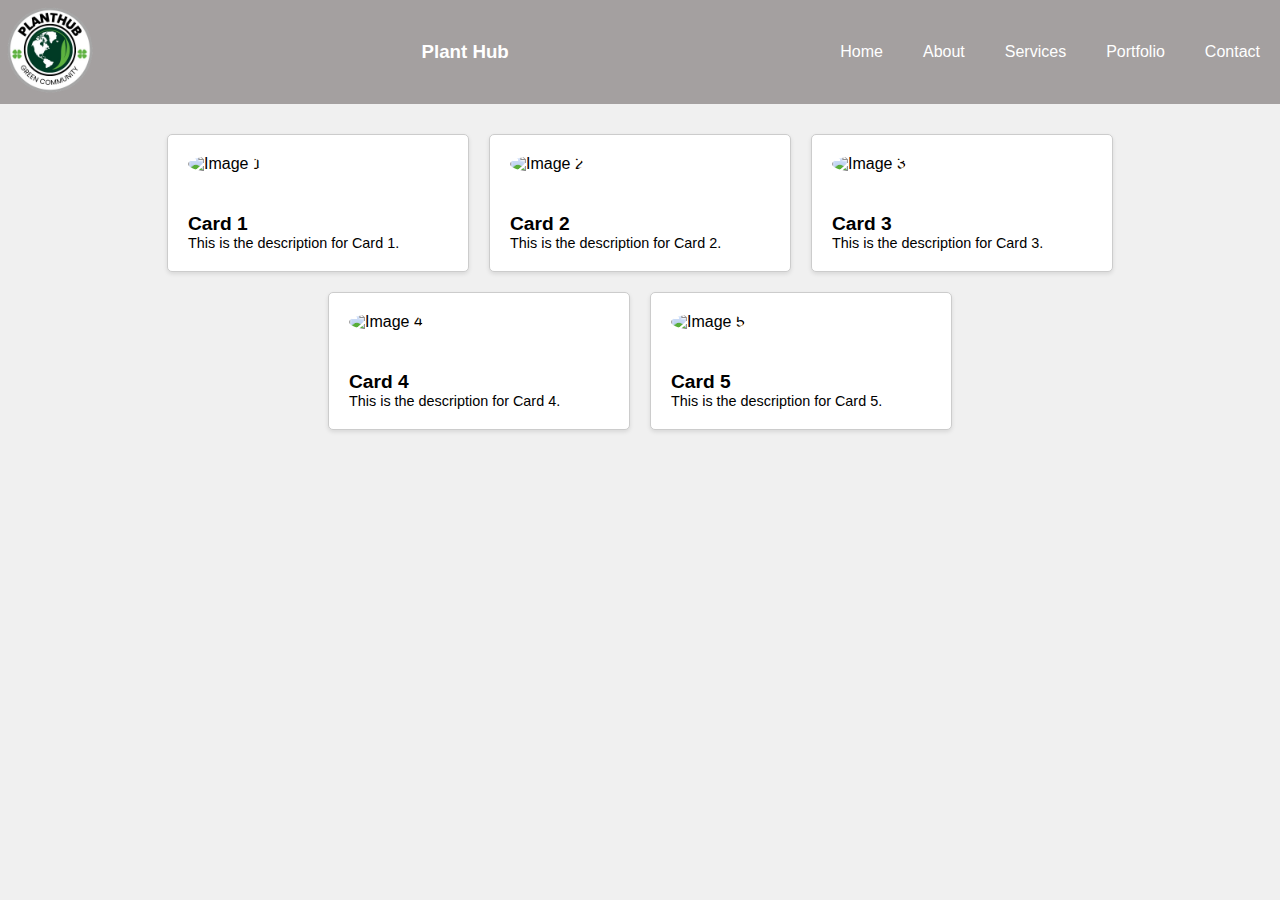
==== index.html @ e4cd7d4f "created index and css pages" ====
<!DOCTYPE html>
<html lang="en">
<head>
    <meta charset="UTF-8">
    <meta name="viewport" content="width=device-width, initial-scale=1.0">
    <title>Card Page</title>
    <link rel="stylesheet" type="text/css" href="css/test.css">
    <style>
  
    </style>
</head>
<body>
    <header>
        <!-- Logo on the left -->
        <div class="logo">
            <img src="assets/logo2.png" alt="Logo">
        </div>
        <!-- Title in the middle -->
        <div class="title">
            <h3>Plant Hub</h3>
        </div>
        <!-- Menu items on the right -->
        <nav class="menu">
            <a href="#">Home</a>
            <a href="#">About</a>
            <a href="#">Services</a>
            <a href="#">Portfolio</a>
            <a href="#">Contact</a>
        </nav>
    </header>
    <div class="container">
        <div class="card">
            <img src="image1.jpg" alt="Image 1">
            <div class="card-content">
                <h2>Card 1</h2>
                <p>This is the description for Card 1.</p>
            </div>
        </div>
        <div class="card">
            <img src="image2.jpg" alt="Image 2">
            <div class="card-content">
                <h2>Card 2</h2>
                <p>This is the description for Card 2.</p>
            </div>
        </div>
        <div class="card">
            <img src="image3.jpg" alt="Image 3">
            <div class="card-content">
                <h2>Card 3</h2>
                <p>This is the description for Card 3.</p>
            </div>
        </div>
        <div class="card">
            <img src="image4.jpg" alt="Image 4">
            <div class="card-content">
                <h2>Card 4</h2>
                <p>This is the description for Card 4.</p>
            </div>
        </div>
        <div class="card">
            <img src="image5.jpg" alt="Image 5">
            <div class="card-content">
                <h2>Card 5</h2>
                <p>This is the description for Card 5.</p>
            </div>
        </div>
    </div>
</body>
</html>
---- css/test.css ----
/* Your CSS styles here */
body {
    font-family: Arial, sans-serif;
    background-color: #f0f0f0;
    margin: 0;
    padding: 0;
}

header {
    background-color: #a4a0a0;
    color: #fff;
    display: flex;
    justify-content: space-between;
    align-items: center;
}

/* Logo styles */
.logo img {
    width: 100px; /* Adjust the size as needed */
    height: 100px; /* Adjust the size as needed */
    margin-right: 10px;
}

/* Title styles */
.title h1 {
    font-size: 1.5rem;
    margin: 0;
}

/* Navigation menu styles */
.menu {
    display: flex;
}

.menu a {
    text-decoration: none;
    color: #fff;
    padding: 10px 20px;
}

.container {
    display: flex;
    flex-wrap: wrap;
    justify-content: center;
    padding: 20px;
}

.card {
    background-color: #fff;
    border: 1px solid #ccc;
    border-radius: 5px;
    margin: 10px;
    width: 300px;
    box-shadow: 0 2px 4px rgba(0, 0, 0, 0.1);
}

.card img {
    width: 100px;
    height: 100px;
    border-radius: 50%;
    margin: 20px;
}

.card .card-content {
    padding: 20px;
}

.card h2 {
    font-size: 1.2rem;
    margin: 0;
}

.card p {
    font-size: 0.9rem;
    margin: 0;
}
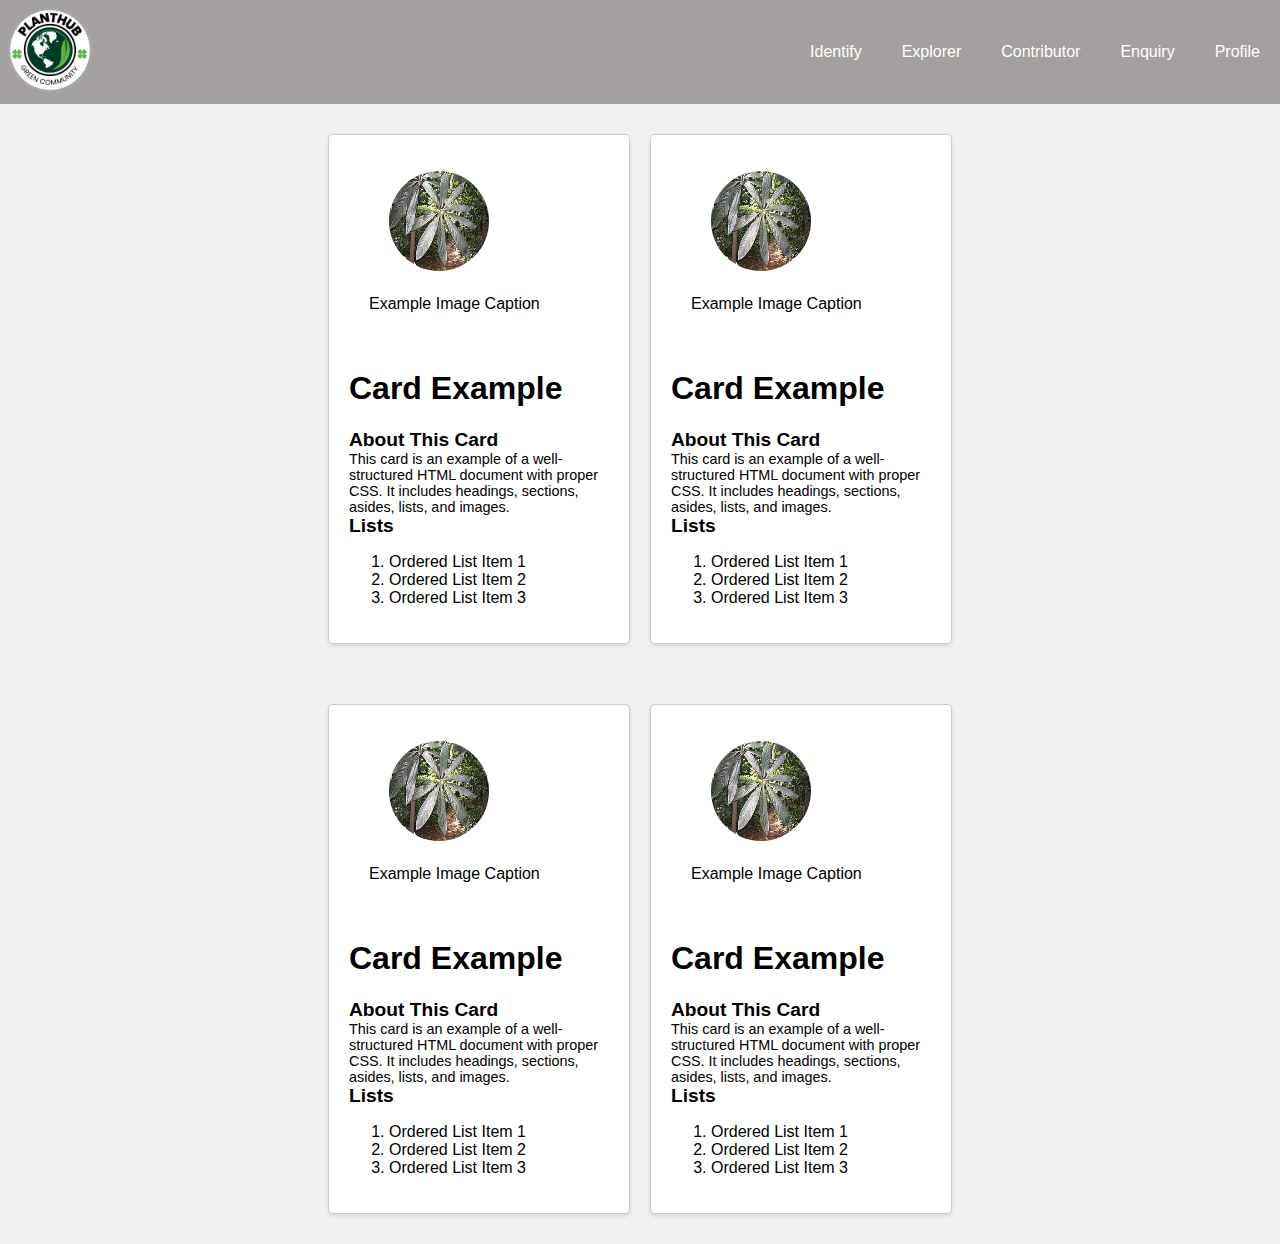
==== commit 10cc2073: "contribute page completed" ====
--- a/index.html
+++ b/index.html
@@ -1,14 +1,17 @@
 <!DOCTYPE html>
 <html lang="en">
+
 <head>
     <meta charset="UTF-8">
     <meta name="viewport" content="width=device-width, initial-scale=1.0">
     <title>Card Page</title>
+    <!-- <link rel="stylesheet" type="text/css" href="css/test.css"> -->
     <link rel="stylesheet" type="text/css" href="css/test.css">
     <style>
-  
+
     </style>
 </head>
+
 <body>
     <header>
         <!-- Logo on the left -->
@@ -16,54 +19,118 @@
             <img src="assets/logo2.png" alt="Logo">
         </div>
         <!-- Title in the middle -->
-        <div class="title">
-            <h3>Plant Hub</h3>
-        </div>
+
         <!-- Menu items on the right -->
         <nav class="menu">
-            <a href="#">Home</a>
-            <a href="#">About</a>
-            <a href="#">Services</a>
-            <a href="#">Portfolio</a>
-            <a href="#">Contact</a>
+            <a href="#">Identify</a>
+            <a href="#">Explorer</a>
+            <a href="#">Contributor</a>
+            <a href="#">Enquiry</a>
+            <a href="#">Profile</a>
         </nav>
     </header>
     <div class="container">
+
         <div class="card">
-            <img src="image1.jpg" alt="Image 1">
+            <div class="card-image">
+                <figure>
+                    <img src="assets/plants//Actinodaphne/pic1.JPG" alt="Example Image">
+                    <figcaption>Example Image Caption</figcaption>
+                </figure>
+            </div>
             <div class="card-content">
-                <h2>Card 1</h2>
-                <p>This is the description for Card 1.</p>
+                <h1>Card Example</h1>
+                <section>
+                    <h2>About This Card</h2>
+                    <p>This card is an example of a well-structured HTML document with proper CSS. It includes headings,
+                        sections, asides, lists, and images.</p>
+                </section>
+
+                <h2>Lists</h2>
+                <ol>
+                    <li>Ordered List Item 1</li>
+                    <li>Ordered List Item 2</li>
+                    <li>Ordered List Item 3</li>
+                </ol>
+
             </div>
         </div>
         <div class="card">
-            <img src="image2.jpg" alt="Image 2">
+            <div class="card-image">
+                <figure>
+                    <img src="assets/plants//Actinodaphne/pic1.JPG" alt="Example Image">
+                    <figcaption>Example Image Caption</figcaption>
+                </figure>
+            </div>
             <div class="card-content">
-                <h2>Card 2</h2>
-                <p>This is the description for Card 2.</p>
+                <h1>Card Example</h1>
+                <section>
+                    <h2>About This Card</h2>
+                    <p>This card is an example of a well-structured HTML document with proper CSS. It includes headings,
+                        sections, asides, lists, and images.</p>
+                </section>
+
+                <h2>Lists</h2>
+                <ol>
+                    <li>Ordered List Item 1</li>
+                    <li>Ordered List Item 2</li>
+                    <li>Ordered List Item 3</li>
+                </ol>
+
+            </div>
+        </div>
+    </div>
+    <div class="container">
+
+        <div class="card">
+            <div class="card-image">
+                <figure>
+                    <img src="assets/plants//Actinodaphne/pic1.JPG" alt="Example Image">
+                    <figcaption>Example Image Caption</figcaption>
+                </figure>
+            </div>
+            <div class="card-content">
+                <h1>Card Example</h1>
+                <section>
+                    <h2>About This Card</h2>
+                    <p>This card is an example of a well-structured HTML document with proper CSS. It includes headings,
+                        sections, asides, lists, and images.</p>
+                </section>
+
+                <h2>Lists</h2>
+                <ol>
+                    <li>Ordered List Item 1</li>
+                    <li>Ordered List Item 2</li>
+                    <li>Ordered List Item 3</li>
+                </ol>
+
             </div>
         </div>
         <div class="card">
-            <img src="image3.jpg" alt="Image 3">
+            <div class="card-image">
+                <figure>
+                    <img src="assets/plants//Actinodaphne/pic1.JPG" alt="Example Image">
+                    <figcaption>Example Image Caption</figcaption>
+                </figure>
+            </div>
             <div class="card-content">
-                <h2>Card 3</h2>
-                <p>This is the description for Card 3.</p>
-            </div>
-        </div>
-        <div class="card">
-            <img src="image4.jpg" alt="Image 4">
-            <div class="card-content">
-                <h2>Card 4</h2>
-                <p>This is the description for Card 4.</p>
-            </div>
-        </div>
-        <div class="card">
-            <img src="image5.jpg" alt="Image 5">
-            <div class="card-content">
-                <h2>Card 5</h2>
-                <p>This is the description for Card 5.</p>
+                <h1>Card Example</h1>
+                <section>
+                    <h2>About This Card</h2>
+                    <p>This card is an example of a well-structured HTML document with proper CSS. It includes headings,
+                        sections, asides, lists, and images.</p>
+                </section>
+
+                <h2>Lists</h2>
+                <ol>
+                    <li>Ordered List Item 1</li>
+                    <li>Ordered List Item 2</li>
+                    <li>Ordered List Item 3</li>
+                </ol>
+
             </div>
         </div>
     </div>
 </body>
-</html>
+
+</html>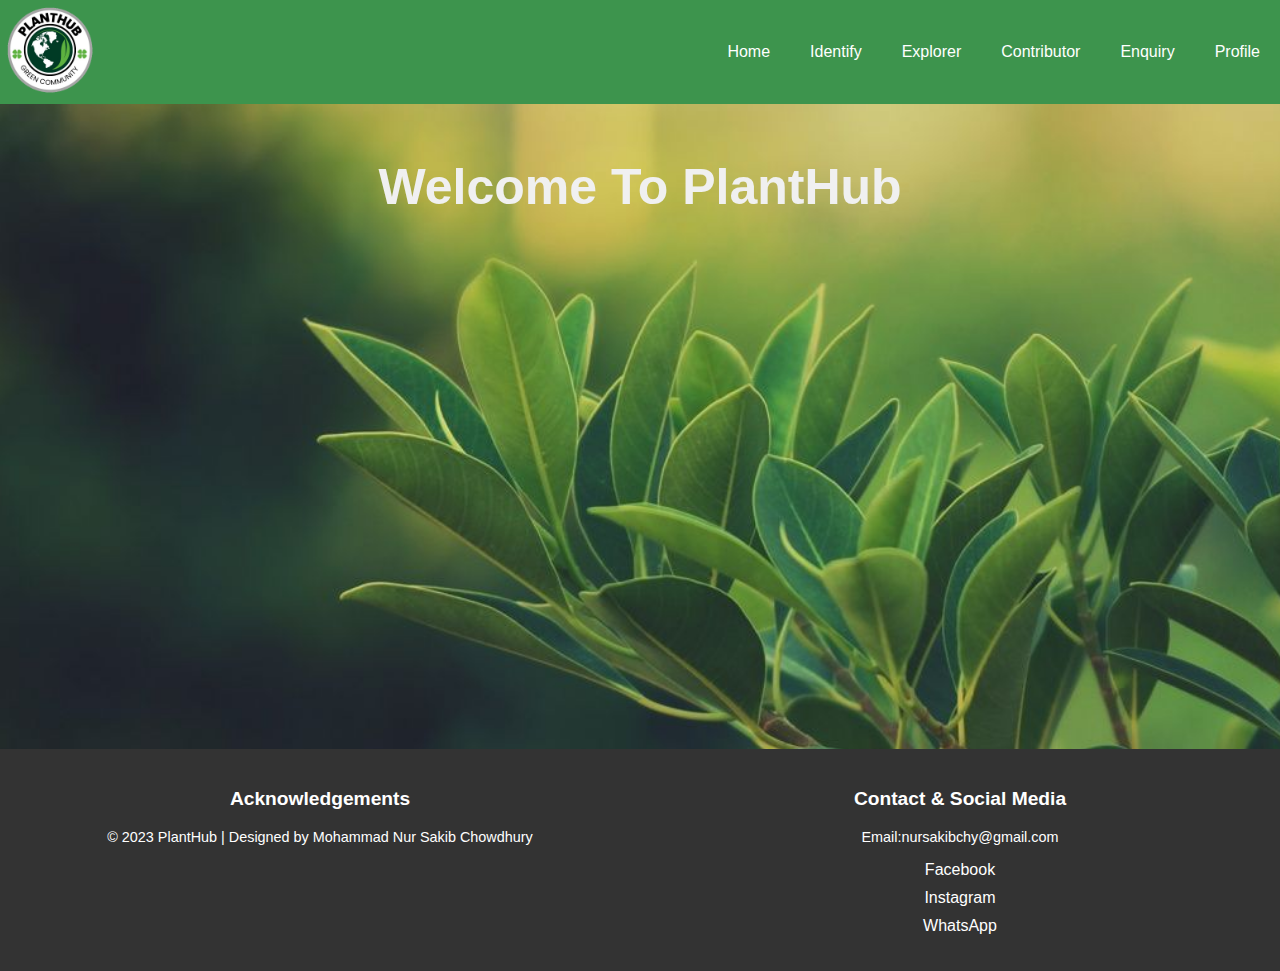
==== commit 62e7fc96: "all completed" ====
--- a/index.html
+++ b/index.html
@@ -6,7 +6,7 @@
     <meta name="viewport" content="width=device-width, initial-scale=1.0">
     <title>Card Page</title>
     <!-- <link rel="stylesheet" type="text/css" href="css/test.css"> -->
-    <link rel="stylesheet" type="text/css" href="css/test.css">
+    <link rel="stylesheet" type="text/css" href="css/index.css">
     <style>
 
     </style>
@@ -22,115 +22,40 @@
 
         <!-- Menu items on the right -->
         <nav class="menu">
-            <a href="#">Identify</a>
-            <a href="#">Explorer</a>
-            <a href="#">Contributor</a>
-            <a href="#">Enquiry</a>
-            <a href="#">Profile</a>
+            <a href="index.html">Home</a>
+            <a href="identify.html">Identify</a>
+            <a href="explorer.html">Explorer</a>
+            <a href="contributor.html">Contributor</a>
+            <a href="enquiry.html">Enquiry</a>
+            <a href="Profile.html">Profile</a>
         </nav>
     </header>
     <div class="container">
 
-        <div class="card">
-            <div class="card-image">
-                <figure>
-                    <img src="assets/plants//Actinodaphne/pic1.JPG" alt="Example Image">
-                    <figcaption>Example Image Caption</figcaption>
-                </figure>
-            </div>
-            <div class="card-content">
-                <h1>Card Example</h1>
-                <section>
-                    <h2>About This Card</h2>
-                    <p>This card is an example of a well-structured HTML document with proper CSS. It includes headings,
-                        sections, asides, lists, and images.</p>
-                </section>
+        <h1 class="welcomeText"> Welcome To PlantHub</h1>
 
-                <h2>Lists</h2>
-                <ol>
-                    <li>Ordered List Item 1</li>
-                    <li>Ordered List Item 2</li>
-                    <li>Ordered List Item 3</li>
-                </ol>
 
-            </div>
+
+
+    </div>
+
+</body>
+<footer>
+    <div class="footer-container">
+        <div class="acknowledgement">
+            <h3>Acknowledgements</h3>
+            <p>&copy; 2023 PlantHub | Designed by Mohammad Nur Sakib Chowdhury</p>
         </div>
-        <div class="card">
-            <div class="card-image">
-                <figure>
-                    <img src="assets/plants//Actinodaphne/pic1.JPG" alt="Example Image">
-                    <figcaption>Example Image Caption</figcaption>
-                </figure>
-            </div>
-            <div class="card-content">
-                <h1>Card Example</h1>
-                <section>
-                    <h2>About This Card</h2>
-                    <p>This card is an example of a well-structured HTML document with proper CSS. It includes headings,
-                        sections, asides, lists, and images.</p>
-                </section>
+        <div class="contact-social-media">
+            <h3>Contact & Social Media</h3>
+            <p>Email:nursakibchy@gmail.com</p>
+            <ul>
+                <li><a href="https://www.facebook.com/" target="Nur Sakib"><i class="fa fa-facebook"></i> Facebook</a></li>
+                <li><a href="https://www.instagram.com/" target="sa_kib_nur"><i class="fa fa-instagram"></i> Instagram</a></li>
+                <li><a href="https://wa.me/+8801867850739" target="+8801867850739"><i class="fab fa-whatsapp"></i> WhatsApp</a></li>
 
-                <h2>Lists</h2>
-                <ol>
-                    <li>Ordered List Item 1</li>
-                    <li>Ordered List Item 2</li>
-                    <li>Ordered List Item 3</li>
-                </ol>
-
-            </div>
+            </ul>
         </div>
     </div>
-    <div class="container">
-
-        <div class="card">
-            <div class="card-image">
-                <figure>
-                    <img src="assets/plants//Actinodaphne/pic1.JPG" alt="Example Image">
-                    <figcaption>Example Image Caption</figcaption>
-                </figure>
-            </div>
-            <div class="card-content">
-                <h1>Card Example</h1>
-                <section>
-                    <h2>About This Card</h2>
-                    <p>This card is an example of a well-structured HTML document with proper CSS. It includes headings,
-                        sections, asides, lists, and images.</p>
-                </section>
-
-                <h2>Lists</h2>
-                <ol>
-                    <li>Ordered List Item 1</li>
-                    <li>Ordered List Item 2</li>
-                    <li>Ordered List Item 3</li>
-                </ol>
-
-            </div>
-        </div>
-        <div class="card">
-            <div class="card-image">
-                <figure>
-                    <img src="assets/plants//Actinodaphne/pic1.JPG" alt="Example Image">
-                    <figcaption>Example Image Caption</figcaption>
-                </figure>
-            </div>
-            <div class="card-content">
-                <h1>Card Example</h1>
-                <section>
-                    <h2>About This Card</h2>
-                    <p>This card is an example of a well-structured HTML document with proper CSS. It includes headings,
-                        sections, asides, lists, and images.</p>
-                </section>
-
-                <h2>Lists</h2>
-                <ol>
-                    <li>Ordered List Item 1</li>
-                    <li>Ordered List Item 2</li>
-                    <li>Ordered List Item 3</li>
-                </ol>
-
-            </div>
-        </div>
-    </div>
-</body>
-
+</footer>
 </html>--- a/css/index.css
+++ b/css/index.css
@@ -0,0 +1,157 @@
+/* Your CSS styles here */
+body {
+    font-family: Arial, sans-serif;
+    background-color: #f0f0f0;
+    margin: 0;
+    padding: 0;
+    background-image: url('../assets/wp1.jpg');
+    background-size: cover; /* Adjust to your needs, e.g., 'contain' or '100% 100%' */
+    background-repeat: no-repeat;
+    background-position: center center;
+}
+
+header {
+    background-color: #3d944d;
+    color: #fff;
+    display: flex;
+    justify-content: space-between;
+    align-items: center;
+}
+
+/* Logo styles */
+.logo img {
+    width: 100px; /* Adjust the size as needed */
+    height: 100px; /* Adjust the size as needed */
+    margin-right: 10px;
+}
+
+/* Title styles */
+.title h1 {
+    font-size: 1.5rem;
+    margin: 0;
+}
+
+/* Navigation menu styles */
+.menu {
+    display: flex;
+    align-items: center;
+}
+
+.menu a {
+    text-decoration: none;
+    color: #fff;
+    padding: 10px 20px;
+}
+
+.container {
+    display: flex;
+    flex-wrap: wrap;
+    justify-content: center;
+    padding: 20px;
+    background-image: url("assets/wp1.jpeg");
+    background-size: cover; /* Adjust to your needs, e.g., 'contain' or '100% 100%' */
+    background-repeat: no-repeat;
+    background-position: center center;
+}
+
+.card {
+    display: flex;
+    border: 2px solid #333;
+    padding: 20px;
+    margin: 20px;
+    width: 30%;
+    box-shadow: 10px 10px 15px rgba(5, 0, 0, 0.1); 
+}
+
+.card-image {
+    flex: 1;
+    margin-right: 20px;
+}
+
+.card-image img {
+    max-width: 100%;
+    height: auto;
+}
+
+.card-content {
+    flex: 2;
+}
+
+h1 {
+    font-size: 24px;
+}
+
+h2 {
+    font-size: 18px;
+}
+
+figure {
+    margin: 10px 0;
+}
+
+figcaption {
+    text-align: center;
+    font-style: italic;
+}
+
+ol {
+    list-style-type: decimal;
+    margin-left: 20px;
+}
+
+dl {
+    margin: 10px 0;
+}
+
+dt {
+    font-weight: bold;
+}
+
+
+footer {
+    background-color: #333;
+    color: #fff;
+    padding: 20px 0;
+    margin-top: 30rem;
+}
+
+.footer-container {
+    display: flex;
+    justify-content: space-between;
+    flex-wrap: wrap;
+}
+
+.acknowledgement, .contact-social-media {
+    flex: 1;
+    text-align: center;
+    margin: 0 10px;
+}
+
+.acknowledgement h3, .contact-social-media h3 {
+    font-size: 1.2rem;
+}
+
+.acknowledgement p, .contact-social-media p {
+    margin: 0;
+    font-size: 0.9rem;
+}
+
+.contact-social-media ul {
+    list-style: none;
+    padding: 0;
+}
+
+.contact-social-media li {
+    margin: 10px 0;
+}
+
+.contact-social-media a {
+    color: #fff;
+    text-decoration: none;
+}
+
+.welcomeText{
+    color: #f0f0f0;
+    font-size: 50px;
+    box-shadow: #333;
+}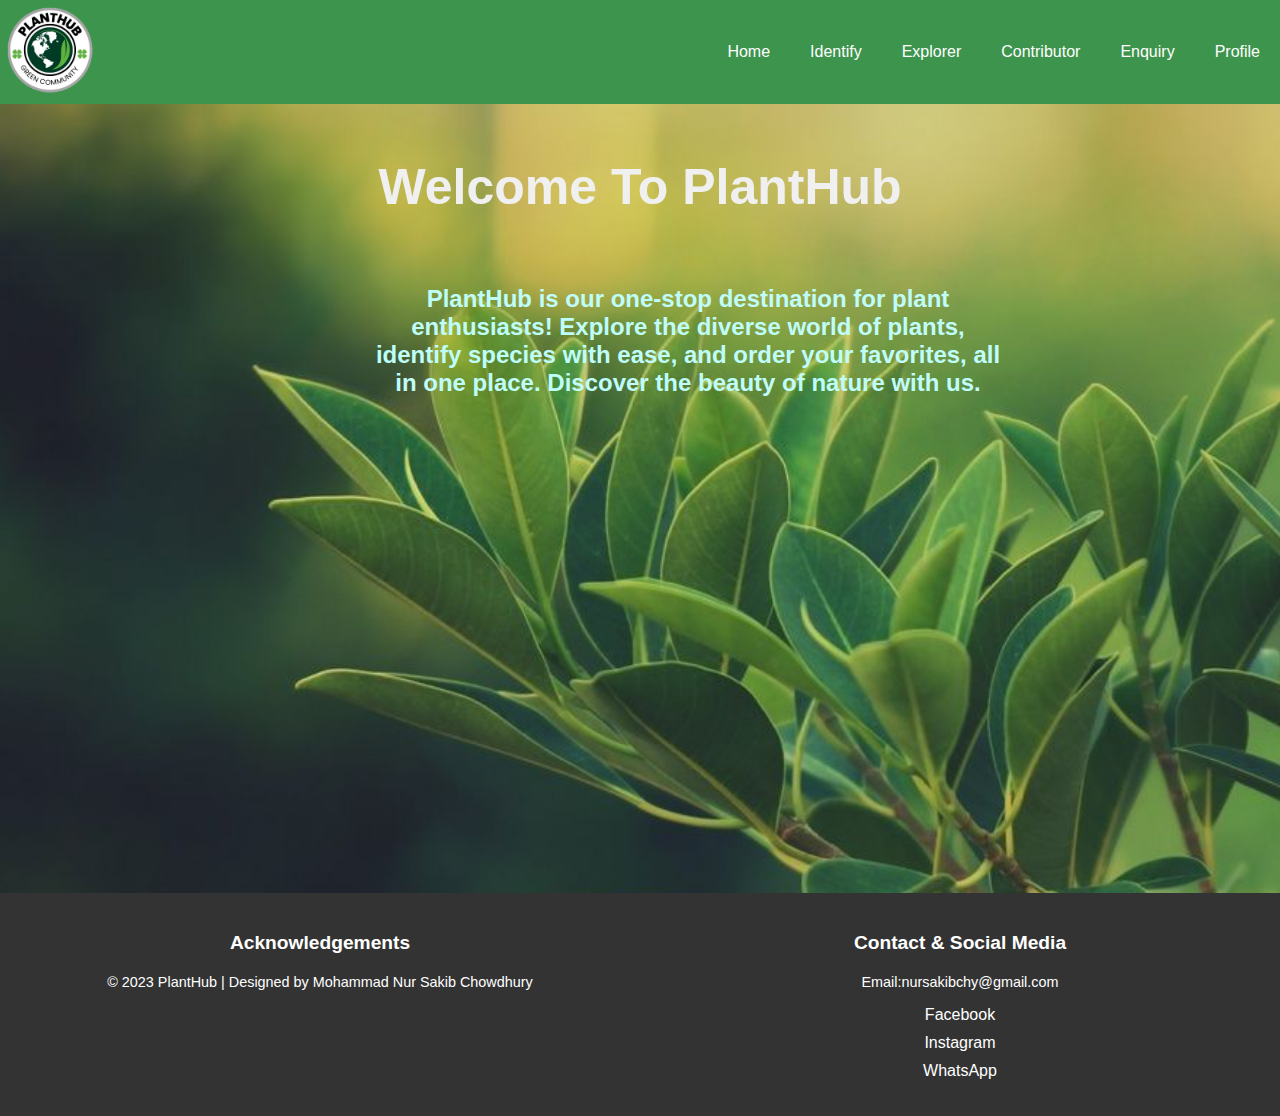
==== commit 7289ffcf: "fixes" ====
--- a/index.html
+++ b/index.html
@@ -33,10 +33,10 @@
     <div class="container">
 
         <h1 class="welcomeText"> Welcome To PlantHub</h1>
+    </div>
+    <div class="containerDescription">
 
-
-
-
+        <h1 > PlantHub is our one-stop destination for plant enthusiasts! Explore the diverse world of plants, identify species with ease, and order your favorites, all in one place. Discover the beauty of nature with us. </h1>
     </div>
 
 </body>
--- a/css/index.css
+++ b/css/index.css
@@ -45,15 +45,20 @@
 
 .container {
     display: flex;
-    flex-wrap: wrap;
+    flex-direction: column;
     justify-content: center;
     padding: 20px;
-    background-image: url("assets/wp1.jpeg");
-    background-size: cover; /* Adjust to your needs, e.g., 'contain' or '100% 100%' */
-    background-repeat: no-repeat;
-    background-position: center center;
+    text-align: center;
 }
-
+.containerDescription {
+    display: flex;
+    flex-direction: column;
+    justify-content: center;
+    text-align: center;
+    color: #bffdf9;
+    margin-left: 23rem;
+    width: 50%;
+}
 .card {
     display: flex;
     border: 2px solid #333;
